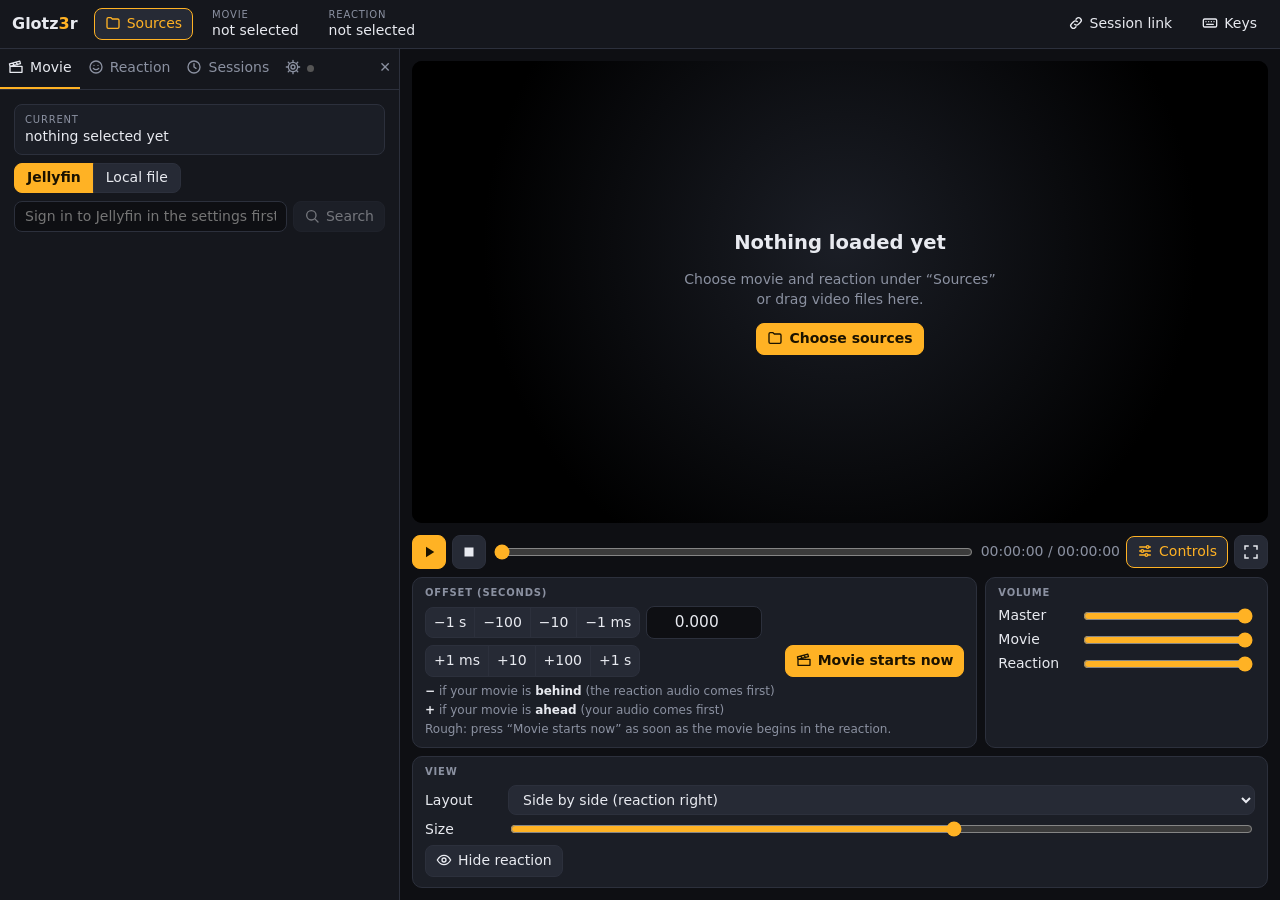
==== index.html @ e920d49f "Standalone-Executable, Gesamt-Lautstärke, Steuerung neu gruppiert - main.go: Go-Server mit eingebett" ====
<!doctype html>
<html lang="en">
<head>
<meta charset="utf-8">
<meta name="viewport" content="width=device-width, initial-scale=1">
<title>Glotz3r – Spectatorem spectantem specta</title>
<link rel="manifest" href="manifest.webmanifest">
<link rel="icon" href="icon.png?s=64">
<meta name="theme-color" content="#15171d">
<style>
  :root {
    color-scheme: dark; font: 14px/1.4 system-ui, sans-serif;
    --bg: #0e0f13; --panel: #15171d; --card: #1b1e26; --ctl: #262a35; --line: #2c303c;
    --text: #e8eaf0; --dim: #8b91a1; --accent: #ffb224;
  }
  * { box-sizing: border-box; }
  html, body { height: 100%; }
  /* Header on top, sources panel on the left (collapsible), stage above the control dock on the right */
  body { margin: 0; background: var(--bg); color: var(--text); display: grid;
    grid-template: "head head" auto "side stage" minmax(0, 1fr) "side dock" auto / auto minmax(0, 1fr); }
  [hidden] { display: none !important; }

  /* --- Controls --- */
  button, input, select { font: inherit; color: inherit; }
  button, select, input:not([type=range], [type=radio], [type=file]) { padding: 5px 10px; border: 1px solid var(--line); border-radius: 8px; background: var(--ctl); }
  input:not([type=range], [type=radio], [type=file]) { background: var(--bg); min-width: 0; }
  button, select, label { cursor: pointer; }
  button { white-space: nowrap; }
  button:hover, select:hover { background: #313644; }
  button:active { filter: brightness(1.5); transform: translateY(1px); }
  button:disabled, fieldset:disabled button { opacity: .45; cursor: default; }
  :focus-visible { outline: 2px solid var(--accent); outline-offset: 1px; }
  button.primary { background: var(--accent); border-color: var(--accent); color: #1a1200; font-weight: 600; }
  button.primary:hover { background: #ffc34f; }
  button.icon { display: inline-grid; place-content: center; width: 34px; height: 34px; padding: 0; }
  button.flat { background: none; border-color: transparent; }
  button.flat:hover { background: var(--ctl); }
  input[type=range] { accent-color: var(--accent); min-width: 0; }
  input[type=file] { max-width: 100%; }
  ::file-selector-button { font: inherit; color: inherit; padding: 5px 10px; margin-right: 8px; border: 1px solid var(--line); border-radius: 8px; background: var(--ctl); cursor: pointer; }
  /* Icons: CSS masks, so they survive text changes (language, JS) and take the text colour. Usage: data-i="name" */
  [data-i]::before { content: ''; display: inline-block; width: 1.15em; height: 1.15em; margin-right: 6px; vertical-align: -.22em; background: currentColor; -webkit-mask: var(--i) center / contain no-repeat; mask: var(--i) center / contain no-repeat; }
  [data-i=clap] { --i: url('data:image/svg+xml,<svg xmlns="http://www.w3.org/2000/svg" viewBox="0 0 24 24" fill="none" stroke="black" stroke-width="2" stroke-linecap="round" stroke-linejoin="round"><path d="M3 11h18v9H3zM3 11l-.8-3.8 15.5-4 1 3.8zM7 6.2l2.5 3.6M12 4.9l2.5 3.6"/></svg>'); }
  [data-i=link] { --i: url('data:image/svg+xml,<svg xmlns="http://www.w3.org/2000/svg" viewBox="0 0 24 24" fill="none" stroke="black" stroke-width="2" stroke-linecap="round" stroke-linejoin="round"><path d="M10 14a4 4 0 0 0 5.7 0l3-3a4 4 0 0 0-5.7-5.7l-1 1M14 10a4 4 0 0 0-5.7 0l-3 3a4 4 0 0 0 5.7 5.7l1-1"/></svg>'); }
  [data-i=keys] { --i: url('data:image/svg+xml,<svg xmlns="http://www.w3.org/2000/svg" viewBox="0 0 24 24" fill="none" stroke="black" stroke-width="2" stroke-linecap="round" stroke-linejoin="round"><rect x="2" y="6" width="20" height="12" rx="2"/><path d="M6 10h.01M10 10h.01M14 10h.01M18 10h.01M7 14h10"/></svg>'); }
  [data-i=folder] { --i: url('data:image/svg+xml,<svg xmlns="http://www.w3.org/2000/svg" viewBox="0 0 24 24" fill="none" stroke="black" stroke-width="2" stroke-linecap="round" stroke-linejoin="round"><path d="M3 6a2 2 0 0 1 2-2h4l2 2h8a2 2 0 0 1 2 2v10a2 2 0 0 1-2 2H5a2 2 0 0 1-2-2z"/></svg>'); }
  [data-i=sliders] { --i: url('data:image/svg+xml,<svg xmlns="http://www.w3.org/2000/svg" viewBox="0 0 24 24" fill="none" stroke="black" stroke-width="2" stroke-linecap="round" stroke-linejoin="round"><path d="M4 6h10M18 6h2M4 12h2M10 12h10M4 18h8M16 18h4"/><circle cx="16" cy="6" r="2"/><circle cx="8" cy="12" r="2"/><circle cx="14" cy="18" r="2"/></svg>'); }
  [data-i=eye] { --i: url('data:image/svg+xml,<svg xmlns="http://www.w3.org/2000/svg" viewBox="0 0 24 24" fill="none" stroke="black" stroke-width="2" stroke-linecap="round" stroke-linejoin="round"><path d="M2 12s4-7 10-7 10 7 10 7-4 7-10 7S2 12 2 12z"/><circle cx="12" cy="12" r="3"/></svg>'); }
  [data-i=search] { --i: url('data:image/svg+xml,<svg xmlns="http://www.w3.org/2000/svg" viewBox="0 0 24 24" fill="none" stroke="black" stroke-width="2" stroke-linecap="round" stroke-linejoin="round"><circle cx="11" cy="11" r="7"/><path d="M21 21l-4.3-4.3"/></svg>'); }
  [data-i=play] { --i: url('data:image/svg+xml,<svg xmlns="http://www.w3.org/2000/svg" viewBox="0 0 24 24" fill="none" stroke="black" stroke-width="2" stroke-linecap="round" stroke-linejoin="round"><path d="M7 4v16l13-8z"/></svg>'); }
  [data-i=gear] { --i: url('data:image/svg+xml,<svg xmlns="http://www.w3.org/2000/svg" viewBox="0 0 24 24" fill="none" stroke="black" stroke-width="2" stroke-linecap="round" stroke-linejoin="round"><circle cx="12" cy="12" r="3"/><circle cx="12" cy="12" r="7"/><path d="M12 2v3M12 19v3M2 12h3M19 12h3M4.9 4.9l2.2 2.2M16.9 16.9l2.2 2.2M4.9 19.1l2.2-2.2M16.9 7.1l2.2-2.2"/></svg>'); }
  [data-i=user] { --i: url('data:image/svg+xml,<svg xmlns="http://www.w3.org/2000/svg" viewBox="0 0 24 24" fill="none" stroke="black" stroke-width="2" stroke-linecap="round" stroke-linejoin="round"><circle cx="12" cy="8" r="4"/><path d="M4 21a8 8 0 0 1 16 0"/></svg>'); }
  [data-i=face] { --i: url('data:image/svg+xml,<svg xmlns="http://www.w3.org/2000/svg" viewBox="0 0 24 24" fill="none" stroke="black" stroke-width="2" stroke-linecap="round" stroke-linejoin="round"><circle cx="12" cy="12" r="9"/><path d="M8 14s1.5 2 4 2 4-2 4-2M9 9.5h.01M15 9.5h.01"/></svg>'); }
  [data-i=clock] { --i: url('data:image/svg+xml,<svg xmlns="http://www.w3.org/2000/svg" viewBox="0 0 24 24" fill="none" stroke="black" stroke-width="2" stroke-linecap="round" stroke-linejoin="round"><circle cx="12" cy="12" r="9"/><path d="M12 7v5l3 2"/></svg>'); }
  [data-i=bolt] { --i: url('data:image/svg+xml,<svg xmlns="http://www.w3.org/2000/svg" viewBox="0 0 24 24" fill="none" stroke="black" stroke-width="2" stroke-linecap="round" stroke-linejoin="round"><path d="M13 2L4 14h7l-1 8 9-12h-7z"/></svg>'); }
  [data-i=down] { --i: url('data:image/svg+xml,<svg xmlns="http://www.w3.org/2000/svg" viewBox="0 0 24 24" fill="none" stroke="black" stroke-width="2" stroke-linecap="round" stroke-linejoin="round"><path d="M12 4v12M6 11l6 6 6-6M5 21h14"/></svg>'); }
  [data-i=out] { --i: url('data:image/svg+xml,<svg xmlns="http://www.w3.org/2000/svg" viewBox="0 0 24 24" fill="none" stroke="black" stroke-width="2" stroke-linecap="round" stroke-linejoin="round"><path d="M9 4H5v16h4M15 8l4 4-4 4M19 12H9"/></svg>'); }
  [data-i]:empty::before { margin: 0; }
  kbd { padding: 1px 7px; border: 1px solid #555; border-radius: 4px; background: #2a2d36; font: inherit; }
  .bar { display: flex; flex-wrap: wrap; gap: 6px; align-items: center; margin: 8px 0; }
  .grow { flex: 1; }
  .hint { color: var(--dim); }
  .hint.bar { gap: 2px 18px; font-size: 12px; }
  .hint b { color: var(--text); }
  label { display: inline-flex; align-items: center; gap: 6px; }

  /* --- Header --- */
  header { grid-area: head; display: flex; align-items: center; gap: 8px; padding: 6px 12px; background: var(--panel); border-bottom: 1px solid var(--line); }
  .brand { font-size: 16px; margin-right: 8px; white-space: nowrap; }
  .brand span { color: var(--accent); }
  .chip { display: flex; flex-direction: column; align-items: flex-start; min-width: 0; max-width: 30vw; padding: 2px 10px; line-height: 1.25; text-align: left; }
  .chip small { color: var(--dim); font-size: 10px; text-transform: uppercase; letter-spacing: .08em; }
  .chip b { max-width: 100%; overflow: hidden; text-overflow: ellipsis; white-space: nowrap; font-weight: 500; }
  body.panel #panelBtn { border-color: var(--accent); color: var(--accent); }
  #lang { display: flex; gap: 6px; }
  #lang button { display: inline-flex; align-items: center; gap: 8px; }
  #lang button.on { border-color: var(--accent); color: var(--accent); }
  #lang svg { border-radius: 2px; }
  .pane h3 { margin: 14px 0 6px; font-size: 10px; font-weight: 600; text-transform: uppercase; letter-spacing: .08em; color: var(--dim); }

  /* --- Sources panel --- */
  #setup { grid-area: side; display: none; flex-direction: column; width: 400px; min-height: 0; background: var(--panel); border-right: 1px solid var(--line); }
  body.panel #setup { display: flex; }
  .tabs { display: flex; border-bottom: 1px solid var(--line); }
  .tabs button { border: 0; border-bottom: 2px solid transparent; border-radius: 0; background: none; padding: 9px 8px; color: var(--dim); }
  .tabs button:hover { color: var(--text); background: none; }
  .tabs button.on { color: var(--text); border-bottom-color: var(--accent); }
  .tabs .dot { display: inline-block; width: 7px; height: 7px; border-radius: 50%; background: #555; }
  body.jf-in .tabs .dot { background: #4cc38a; }
  .pane { flex: 1; min-height: 0; overflow: auto; padding: 6px 14px 14px; }
  .now { display: block; padding: 8px 10px; border-radius: 8px; background: var(--card); border: 1px solid var(--line); }
  .now small { display: block; color: var(--dim); font-size: 10px; text-transform: uppercase; letter-spacing: .08em; }
  .srcs { gap: 0; }
  .srcs label { padding: 4px 12px; border: 1px solid var(--line); margin-left: -1px; background: var(--ctl); }
  .srcs label:first-child { border-radius: 8px 0 0 8px; margin-left: 0; }
  .srcs label:last-child { border-radius: 0 8px 8px 0; }
  .srcs label:has(:checked) { background: var(--accent); border-color: var(--accent); color: #1a1200; font-weight: 600; }
  .srcs input { position: absolute; opacity: 0; pointer-events: none; }
  fieldset { margin: 0; padding: 0; border: 0; min-width: 0; }
  .jf .q, .yt { flex: 1; }
  #jfLogin { display: grid; gap: 8px; margin: 10px 0; }
  .results span, #sessions span, .tree span { display: flex; gap: 6px; align-items: center; margin: 3px 0; }
  .results button, .tree button { padding: 1px 8px; flex: none; }
  .results:not(:empty) { padding-bottom: 8px; margin-bottom: 8px; border-bottom: 1px solid var(--line); }
  /* Jellyfin tree: nested <details>, content is loaded when a node is opened */
  .tree details > :not(summary) { margin-left: 18px; }
  .tree summary { cursor: pointer; padding: 4px 6px; border-radius: 6px; }
  .tree summary:hover { background: var(--ctl); }
  #sessions:empty::before { content: 'Noch keine.'; color: var(--dim); }
  #sessions span { flex-wrap: wrap; padding: 8px 0; margin: 0; border-bottom: 1px solid var(--line); }

  /* --- Stage --- */
  #stage { grid-area: stage; display: flex; gap: 4px; margin: 12px 12px 0; min-height: 0; background: #000; border-radius: 10px; overflow: hidden; position: relative; }
  #stage:fullscreen { height: 100%; margin: 0; border-radius: 0; }
  #movie { flex: 1; min-width: 0; height: 100%; }
  #reaction { width: 30%; height: 100%; }
  #rvideo, #ytbox, #ytbox iframe { display: block; width: 100%; height: 100%; border: 0; }
  /* Layout templates: the reaction width always comes from the "Size" slider */
  #stage[data-layout="side-left"] #reaction { order: -1; }
  #stage[data-layout^="pip"] { display: block; }
  #stage[data-layout^="pip"] #reaction { position: absolute; height: auto; aspect-ratio: 16 / 9; background: #000; border-radius: 8px; overflow: hidden; box-shadow: 0 0 0 1px #fff2, 0 6px 24px #000c; }
  #stage[data-layout="pip-br"] #reaction { right: 2%; bottom: 3%; }
  #stage[data-layout="pip-bl"] #reaction { left: 2%; bottom: 3%; }
  #stage[data-layout="pip-tr"] #reaction { right: 2%; top: 3%; }
  #stage[data-layout="pip-tl"] #reaction { left: 2%; top: 3%; }
  /* Reaction picture hidden: 1 px instead of display:none, so audio (YouTube too) reliably keeps playing */
  #stage.rhide #reaction { position: absolute !important; width: 1px !important; height: 1px !important; opacity: 0; pointer-events: none; }
  #rhidden { position: absolute; top: 8px; right: 8px; z-index: 1; padding: 4px; background: none; border: 0; color: #fff; opacity: .3; line-height: 0; }
  #rhidden:hover { opacity: .9; background: none; }
  #empty { position: absolute; inset: 0; display: grid; place-content: center; text-align: center; color: var(--dim); background: radial-gradient(circle at 50% 40%, #1b1e26, #000 70%); }
  #empty b { font-size: 1.4em; color: var(--text); }
  #toast { position: absolute; top: 8%; left: 50%; transform: translateX(-50%); z-index: 3; padding: 8px 16px; background: #000c; border: 1px solid #555; border-radius: 10px; font-size: 1.2em; pointer-events: none; text-align: center; backdrop-filter: blur(6px); }
  #keys { position: absolute; inset: 0; margin: auto; width: fit-content; height: fit-content; padding: 16px 24px; background: #000c; border: 1px solid #555; border-radius: 10px; z-index: 2; backdrop-filter: blur(6px); }
  #keys td { padding: 4px 10px; }
  #drop { position: absolute; inset: 0; display: flex; z-index: 4; }
  #drop div { flex: 1; display: grid; place-content: center; text-align: center; font-size: 1.5em; background: #000c; border: 3px dashed #777; }
  #drop div.over { background: #3a2a00cc; border-color: var(--accent); }
  #drop small { display: block; font-size: .6em; color: var(--dim); }

  /* --- Control dock --- */
  #dock { grid-area: dock; padding: 4px 12px 12px; }
  /* Message: sits at the bottom of the stage (visible in fullscreen too), dismissible, disappears on its own */
  #msg { position: absolute; left: 50%; bottom: 14px; transform: translateX(-50%); z-index: 3; display: flex; align-items: flex-start; gap: 8px; width: max-content; max-width: min(90%, 640px); padding: 8px 8px 8px 14px; background: #1b1e26f2; border: 1px solid #555; border-left: 3px solid #ff8a8a; border-radius: 10px; box-shadow: 0 6px 24px #000a; }
  #msgText { padding: 3px 0; }
  #msgClose { padding: 2px 8px; }
  #seek { flex: 1; min-width: 120px; }
  #toggle .pause, body.playing #toggle .play { display: none; }
  body.playing #toggle .pause { display: block; }
  #drift, #time { font-variant-numeric: tabular-nums; color: var(--dim); } /* equal-width digits so nothing wobbles */
  #drift { display: inline-block; min-width: 8.5em; }
  #panels { display: flex; flex-wrap: wrap; gap: 8px; }
  body.compact #panels { display: none; }
  body:not(.compact) #more { border-color: var(--accent); color: var(--accent); }
  .card { flex: 1 1 230px; padding: 8px 12px 10px; background: var(--card); border: 1px solid var(--line); border-radius: 10px; }
  .card.wide { flex: 2 1 460px; }
  .card h3 { margin: 0 0 6px; font-size: 10px; font-weight: 600; text-transform: uppercase; letter-spacing: .08em; color: var(--dim); }
  .card .bar { margin: 6px 0 0; }
  .card label { display: grid; grid-template-columns: 5.5em minmax(0, 1fr); margin-top: 4px; }
  .seg { display: inline-flex; }
  .seg button { border-radius: 0; margin-left: -1px; padding: 5px 8px; }
  .seg button:first-child { border-radius: 8px 0 0 8px; margin-left: 0; }
  .seg button:last-child { border-radius: 0 8px 8px 0; }
  #offset { width: 7.5em; text-align: center; font-variant-numeric: tabular-nums; font-size: 1.1em; }

  @media (max-width: 900px) { /* narrow: the panel overlays the stage instead of pushing it aside */
    #setup { position: fixed; inset: 0 auto 0 0; z-index: 5; width: min(400px, 100vw); box-shadow: 8px 0 32px #000a; }
    .chip { max-width: 22vw; }
  }
</style>
</head>
<body>
<header>
  <b class="brand" title="Spectatorem spectantem specta">Glotz<span>3</span>r</b>
  <button id="panelBtn" data-i="folder" title="Show / hide sources panel" data-t>Sources</button>
  <button class="chip flat" data-tab="movie"><small data-t>Movie</small><b data-now="movie" data-t>not selected</b></button>
  <button class="chip flat" data-tab="reaction"><small>Reaction</small><b data-now="reaction" data-t>not selected</b></button>
  <span class="grow"></span>
  <button id="link" data-i="link" class="flat" title="Copy link with sources, offset and position" data-t>Session link</button>
  <button id="help" data-i="keys" class="flat" title="Keyboard shortcuts (H)" data-t>Keys</button>
</header>

<aside id="setup">
  <nav class="tabs">
    <button data-tab="movie" data-i="clap" data-t>Movie</button>
    <button data-tab="reaction" data-i="face">Reaction</button>
    <button data-tab="sessions" data-i="clock">Sessions</button>
    <button data-tab="jf" data-i="gear" title="Settings: Jellyfin account and language"><i class="dot"></i></button>
    <span class="grow"></span>
    <button id="panelClose" title="Close panel">✕</button>
  </nav>
  <section class="pane slot" data-pane="movie" data-slot="movie">
    <div class="bar"><span class="now grow"><small data-t>Current</small><span data-now="movie" data-t>nothing selected yet</span></span></div>
    <div class="bar srcs">
      <label><input type="radio" name="srcMovie" value="jf" checked> Jellyfin</label>
      <label><input type="radio" name="srcMovie" value="file"> <span data-t>Local file</span></label>
    </div>
    <fieldset class="bar jf" data-src="jf" disabled>
      <input class="q">
      <button class="search" data-i="search" data-t>Search</button>
    </fieldset>
    <div class="results" data-src="jf"></div>
    <div class="tree" data-src="jf"></div>
    <div class="bar" data-src="file">
      <input type="file" accept="video/*">
      <span class="hint" data-t>or drag a file onto the video area</span>
    </div>
  </section>
  <section class="pane slot" data-pane="reaction" data-slot="reaction">
    <div class="bar"><span class="now grow"><small data-t>Current</small><span data-now="reaction" data-t>nothing selected yet</span></span></div>
    <div class="bar srcs">
      <label><input type="radio" name="srcReaction" value="jf" checked> Jellyfin</label>
      <label><input type="radio" name="srcReaction" value="yt"> YouTube</label>
      <label><input type="radio" name="srcReaction" value="file"> <span data-t>Local file</span></label>
    </div>
    <fieldset class="bar jf" data-src="jf" disabled>
      <input class="q">
      <button class="search" data-i="search" data-t>Search</button>
    </fieldset>
    <div class="results" data-src="jf"></div>
    <div class="tree" data-src="jf"></div>
    <div class="bar" data-src="yt">
      <input class="yt" placeholder="YouTube link">
      <button class="ytLoad" data-i="down" data-t>Load</button>
      <span class="hint" data-t>or drag a link onto the video area</span>
    </div>
    <div class="bar" data-src="file">
      <input type="file" accept="video/*">
      <span class="hint" data-t>or drag a file onto the video area</span>
    </div>
  </section>
  <section class="pane" data-pane="sessions">
    <p class="hint" data-t>Offset and position are saved automatically per reaction in this browser.</p>
    <div id="sessions"></div>
  </section>
  <section class="pane" data-pane="jf">
    <div id="installBox" hidden>
      <h3>App</h3>
      <button id="install" data-i="down" data-t>Install as app</button>
      <p class="hint" data-t>Afterwards Glotz3r starts like a program of its own – even without the server running.</p>
    </div>
    <h3 data-t>Language</h3>
    <div id="lang"></div>
    <h3 data-t>Jellyfin account</h3>
    <form id="jfLogin">
      <input id="server" placeholder="http://jellyfin:8096">
      <input id="user" placeholder="Username" autocomplete="username" required>
      <input id="pw" type="password" placeholder="Password" autocomplete="current-password">
      <button class="primary" data-i="user" data-t>Sign in</button>
      <button type="button" id="qc" data-i="bolt">Quick Connect</button>
      <b id="qcCode"></b>
    </form>
    <div class="bar" id="jfUser" hidden>
      <span class="grow"><span data-t>Signed in as</span> <b id="who"></b></span>
      <button id="logout" data-i="out" data-t>Sign out</button>
    </div>
  </section>
</aside>

<div id="stage" data-layout="side">
  <video id="movie"></video>
  <div id="reaction">
    <video id="rvideo"></video>
    <div id="ytbox" hidden><div id="yt"></div></div>
  </div>
  <div id="empty"><div>
    <b data-t>Nothing loaded yet</b>
    <p data-t>Choose movie and reaction under “Sources”<br>or drag video files here.</p>
    <button class="primary" data-tab="movie" data-i="folder" data-t>Choose sources</button>
  </div></div>
  <button id="rhidden" hidden title="Reaction picture hidden, audio keeps playing – click or press V to show it"><svg viewBox="0 0 24 24" width="18" height="18" fill="none" stroke="currentColor" stroke-width="2"><path d="M4 15v-3a8 8 0 0 1 16 0v3"/><rect x="3" y="14" width="4" height="6" rx="1"/><rect x="17" y="14" width="4" height="6" rx="1"/></svg></button>
  <div id="toast" hidden></div>
  <div id="msg" hidden><span id="msgText"></span><button id="msgClose" class="flat" title="Dismiss message">✕</button></div>
  <div id="drop" hidden>
    <div data-as="movie" data-t>Drop movie here<small>video file</small></div>
    <div data-as="reaction" data-t>Drop reaction here<small>video file or YouTube link</small></div>
  </div>
  <table id="keys" hidden>
    <tr><td><kbd data-t>Space</kbd></td><td>Play / Pause</td></tr>
    <tr><td><kbd>⏯</kbd> <kbd>⏹</kbd></td><td data-t>Media keys: play / pause, stop</td></tr>
    <tr><td><kbd>,</kbd> <kbd>.</kbd></td><td>Offset −/+ 10 ms</td></tr>
    <tr><td><kbd>-</kbd> <kbd>+</kbd></td><td>Offset −/+ 100 ms</td></tr>
    <tr><td><kbd>R</kbd></td><td data-t>Movie starts now (reset offset)</td></tr>
    <tr><td><kbd>L</kbd></td><td data-t>Next layout</td></tr>
    <tr><td><kbd>V</kbd></td><td data-t>Hide / show reaction picture (audio keeps playing)</td></tr>
    <tr><td><kbd>F</kbd></td><td data-t>Fullscreen on / off</td></tr>
    <tr><td><kbd>H</kbd> <kbd>?</kbd></td><td data-t>Show / hide this overview</td></tr>
  </table>
</div>

<footer id="dock">
  <div class="bar">
    <button id="toggle" class="icon primary" title="Play / pause (Space)">
      <svg class="play" viewBox="0 0 24 24" width="18" height="18" fill="currentColor"><path d="M8 5v14l11-7z"/></svg>
      <svg class="pause" viewBox="0 0 24 24" width="18" height="18" fill="currentColor"><path d="M6 5h4v14H6zM14 5h4v14h-4z"/></svg>
    </button>
    <button id="stop" class="icon" title="Stop"><svg viewBox="0 0 24 24" width="18" height="18" fill="currentColor"><path d="M6 6h12v12H6z"/></svg></button>
    <input id="seek" type="range" min="0" max="0" step="0.1" value="0">
    <span id="time">0:00:00</span>
    <button id="more" data-i="sliders" title="Show / hide controls for offset, volume and view" data-t>Controls</button>
    <button id="fs" class="icon" title="Fullscreen (F)"><svg viewBox="0 0 24 24" width="18" height="18" fill="none" stroke="currentColor" stroke-width="2"><path d="M4 9V4h5M20 9V4h-5M4 15v5h5M20 15v5h-5"/></svg></button>
  </div>
  <div id="panels">
    <section class="card wide">
      <h3 title="Offset = reaction time at which the movie is at 0:00" data-t>Offset (seconds)</h3>
      <div class="bar">
        <span class="seg"><button data-d="-1">−1 s</button><button data-d="-0.1">−100</button><button data-d="-0.01">−10</button><button data-d="-0.001">−1 ms</button></span>
        <input id="offset" type="number" step="0.001" value="0.000">
        <span class="seg"><button data-d="0.001">+1 ms</button><button data-d="0.01">+10</button><button data-d="0.1">+100</button><button data-d="1">+1 s</button></span>
        <span id="drift"></span>
        <span class="grow"></span>
        <button id="restart" data-i="clap" class="primary" title="Key R" data-t>Movie starts now</button>
      </div>
      <div class="bar hint">
        <span data-t><b>−</b> if your movie is <b>behind</b> (the reaction audio comes first)</span>
        <span data-t><b>+</b> if your movie is <b>ahead</b> (your audio comes first)</span>
        <span data-t>Rough: press “Movie starts now” as soon as the movie begins in the reaction.</span>
      </div>
    </section>
    <section class="card">
      <h3 data-t>Volume</h3>
      <label><span data-t>Master</span> <input id="volMaster" type="range" min="0" max="1" step="0.05" value="1"></label>
      <label><span data-t>Movie</span> <input id="volMovie" type="range" min="0" max="1" step="0.05" value="1"></label>
      <label>Reaction <input id="volReaction" type="range" min="0" max="1" step="0.05" value="1"></label>
    </section>
    <section class="card">
      <h3 data-t>View</h3>
      <label>Layout <select id="layout" title="Key L">
        <option value="side" data-t>Side by side (reaction right)</option>
        <option value="side-left" data-t>Side by side (reaction left)</option>
        <option value="pip-br" data-t>Picture-in-picture bottom right</option>
        <option value="pip-bl" data-t>Picture-in-picture bottom left</option>
        <option value="pip-tr" data-t>Picture-in-picture top right</option>
        <option value="pip-tl" data-t>Picture-in-picture top left</option>
      </select></label>
      <label><span data-t>Size</span> <input id="size" type="range" min="0" max="50" value="30"></label>
      <div class="bar"><button id="hideR" data-i="eye" title="Key V">Hide reaction</button></div>
    </section>
  </div>
</footer>

<script>
const $ = id => document.getElementById(id);

// --- i18n ---
// The source text is English; the English text is also the key. New language = entry in LANGS + dictionary in I18N.
// Static texts: elements with data-t (content) plus all title/placeholder attributes. In code: t('Text {0}', value).
const LANGS = { // flag: [viewBox, SVG content]
  de: { name: 'Deutsch', flag: ['0 0 5 3', '<path d="M0 0h5v3H0z"/><path fill="#d00" d="M0 1h5v2H0z"/><path fill="#fc0" d="M0 2h5v1H0z"/>'] },
  en: { name: 'English', flag: ['0 0 60 30', '<path fill="#012169" d="M0 0h60v30H0z"/><path stroke="#fff" stroke-width="6" d="M0 0l60 30M60 0L0 30"/><path stroke="#c8102e" stroke-width="2" d="M0 0l60 30M60 0L0 30"/><path stroke="#fff" stroke-width="10" d="M30 0v30M0 15h60"/><path stroke="#c8102e" stroke-width="6" d="M30 0v30M0 15h60"/>'] },
};
const I18N = { de: {
  // Header & panel
  'Sources': 'Quellen', 'Movie': 'Film', 'not selected': 'nicht gewählt', 'Keys': 'Tasten', 'Session link': 'Session-Link',
  'Show / hide sources panel': 'Quellen-Panel ein- / ausblenden', 'Copy link with sources, offset and position': 'Link mit Quellen, Offset und Position kopieren',
  'Keyboard shortcuts (H)': 'Tastenübersicht (H)', 'Close panel': 'Panel schließen', 'Dismiss message': 'Meldung schließen',
  'Current': 'Aktuell', 'nothing selected yet': 'noch nichts gewählt', 'Local file': 'Lokale Datei', 'Search': 'Suchen', 'Load': 'Laden',
  'YouTube link': 'YouTube-Link', 'or drag a file onto the video area': 'oder Datei auf den Videobereich ziehen',
  'or drag a link onto the video area': 'oder Link auf den Videobereich ziehen',
  'Offset and position are saved automatically per reaction in this browser.': 'Offset und Position werden pro Reaction automatisch in diesem Browser gespeichert.',
  'Username': 'Benutzername', 'Password': 'Passwort', 'Sign in': 'Anmelden', 'Signed in as': 'Angemeldet als', 'Sign out': 'Abmelden',
  'Install as app': 'Als App installieren', 'Afterwards Glotz3r starts like a program of its own – even without the server running.': 'Danach startet Glotz3r wie ein eigenes Programm – auch ohne laufenden Server.',
  'Title, Jellyfin id or link…': 'Titel, Jellyfin-Id oder -Link…', 'Sign in to Jellyfin in the settings first': 'Erst in den Einstellungen bei Jellyfin anmelden',
  'Language': 'Sprache', 'Jellyfin account': 'Jellyfin-Konto', 'Settings: Jellyfin account and language': 'Einstellungen: Jellyfin-Konto und Sprache',
  'Select': 'Auswählen', '(empty)': '(leer)', 'Load more ({0} of {1})': 'Weitere laden ({0} von {1})', 'Resume': 'Fortsetzen', 'at': 'bei',
  // Stage
  'Nothing loaded yet': 'Noch nichts geladen',
  'Choose movie and reaction under “Sources”<br>or drag video files here.': 'Film und Reaction unter „Quellen“ wählen<br>oder Videodateien hierher ziehen.',
  'Choose sources': 'Quellen wählen',
  'Reaction picture hidden, audio keeps playing – click or press V to show it': 'Reaction-Bild ausgeblendet, Ton läuft – klicken oder Taste V zum Einblenden',
  'Drop movie here<small>video file</small>': 'Film hier ablegen<small>Videodatei</small>',
  'Drop reaction here<small>video file or YouTube link</small>': 'Reaction hier ablegen<small>Videodatei oder YouTube-Link</small>',
  'Space': 'Leertaste', 'Media keys: play / pause, stop': 'Media-Tasten: Play / Pause, Stopp',
  'Movie starts now (reset offset)': 'Film startet jetzt (Offset neu setzen)', 'Next layout': 'Nächstes Layout',
  'Hide / show reaction picture (audio keeps playing)': 'Reaction-Bild aus- / einblenden (Ton läuft weiter)',
  'Fullscreen on / off': 'Vollbild an / aus', 'Show / hide this overview': 'Diese Übersicht ein- / ausblenden',
  // Control dock
  'Play / pause (Space)': 'Play / Pause (Leertaste)', 'Stop': 'Stopp', 'Fullscreen (F)': 'Vollbild (F)', 'Controls': 'Regler',
  'Show / hide controls for offset, volume and view': 'Regler für Offset, Lautstärke und Ansicht ein- / ausblenden',
  'Offset (seconds)': 'Offset (Sekunden)', 'Offset = reaction time at which the movie is at 0:00': 'Offset = Reaction-Zeit, zu der der Film bei 0:00 steht',
  'Movie starts now': 'Film startet jetzt', 'Key R': 'Taste R', 'Key L': 'Taste L', 'Key V': 'Taste V',
  '<b>−</b> if your movie is <b>behind</b> (the reaction audio comes first)': '<b>−</b> wenn dein Film <b>hinterherhinkt</b> (Ton der Reaction kommt zuerst)',
  '<b>+</b> if your movie is <b>ahead</b> (your audio comes first)': '<b>+</b> wenn dein Film <b>voraus</b> ist (dein Ton kommt zuerst)',
  'Rough: press “Movie starts now” as soon as the movie begins in the reaction.': 'Grob: „Film startet jetzt“ drücken, sobald der Film in der Reaction beginnt.',
  'Volume': 'Lautstärke', 'Master': 'Gesamt', 'View': 'Ansicht', 'Size': 'Größe',
  'Side by side (reaction right)': 'Nebeneinander (Reaction rechts)', 'Side by side (reaction left)': 'Nebeneinander (Reaction links)',
  'Picture-in-picture bottom right': 'Bild-in-Bild unten rechts', 'Picture-in-picture bottom left': 'Bild-in-Bild unten links',
  'Picture-in-picture top right': 'Bild-in-Bild oben rechts', 'Picture-in-picture top left': 'Bild-in-Bild oben links',
  'Show reaction': 'Reaction einblenden', 'Hide reaction': 'Reaction ausblenden',
  'Reaction picture hidden': 'Reaction-Bild ausgeblendet', 'Reaction picture shown': 'Reaction-Bild eingeblendet',
  // Messages
  'YouTube API not reachable': 'YouTube-API nicht erreichbar', 'YouTube error {0}': 'YouTube-Fehler {0}',
  ': embedding not allowed (video restricted, or page not served via http/https).': ': Einbetten nicht erlaubt (Video gesperrt, oder Seite läuft nicht über http/https).',
  'Video cannot be played (codec/container not supported by the browser?)': 'Video kann nicht abgespielt werden (Codec/Container vom Browser nicht unterstützt?)',
  'hls.js could not be loaded': 'hls.js nicht ladbar', 'transcoded by server': 'vom Server umgewandelt', 'direct': 'direkt',
  '{0}: stream error ({1})': '{0}: Stream-Fehler ({1})',
  'Please sign in to Jellyfin and choose the movie “{0}”.': 'Bitte bei Jellyfin anmelden und den Film „{0}“ wählen.',
  'Please choose the movie file “{0}”.': 'Bitte Film-Datei „{0}“ wählen.',
  'No YouTube link recognised.': 'Kein YouTube-Link erkannt.', 'Only a video file works as the movie.': 'Als Film geht nur eine Videodatei.',
  'Please sign in to Jellyfin – the session resumes automatically afterwards.': 'Bitte bei Jellyfin anmelden – die Session wird danach automatisch fortgesetzt.',
  'Please choose the reaction file “{0}” – offset & position are then applied.': 'Bitte Reaction-Datei „{0}“ wählen – Offset & Position werden dann übernommen.',
  'Session link copied to clipboard.': 'Session-Link in die Zwischenablage kopiert.', 'Copy session link:': 'Session-Link kopieren:',
  'Load movie and reaction first.': 'Erst Film und Reaction laden.', 'Session link is invalid.': 'Session-Link ist ungültig.',
  'Jellyfin address {0} taken from the session link.': 'Jellyfin-Adresse {0} aus dem Session-Link übernommen.',
  'The session link belongs to the Jellyfin server {0}, but you are signed in to {1}.': 'Der Session-Link gehört zum Jellyfin-Server {0}, angemeldet bist du bei {1}.',
  'Jellyfin returned no playable source{0}.': 'Jellyfin liefert keine abspielbare Quelle{0}.',
  'Format not supported by the browser and Jellyfin offers no transcoding.': 'Format wird vom Browser nicht unterstützt und Jellyfin bietet keine Umwandlung an.',
  'Please enter the Jellyfin address.': 'Bitte Jellyfin-Adresse eintragen.',
  'Wrong credentials or sign-in expired.': 'Zugangsdaten falsch oder Anmeldung abgelaufen.',
  'Jellyfin sign-in: {0}': 'Jellyfin-Anmeldung: {0}', 'Quick Connect is not enabled on the Jellyfin server.': 'Quick Connect ist auf dem Jellyfin-Server nicht aktiviert.',
  'Code {0} – enter it in Jellyfin under Settings → Quick Connect': 'Code {0} – in Jellyfin unter Einstellungen → Quick Connect eingeben',
  'Nothing found.': 'Nichts gefunden.', 'Jellyfin search failed: {0}': 'Jellyfin-Suche fehlgeschlagen: {0}',
} };
let lang = 'en';
try { lang = localStorage.rwLang || navigator.language.slice(0, 2); } catch {}
if (!LANGS[lang]) lang = 'en';
const tr = s => I18N[lang]?.[s] ?? s;
function t(s, ...a) {
  if (lang !== 'en' && !(s in I18N[lang])) console.warn('i18n: missing translation', lang, s);
  return tr(s).replace(/\{(\d)\}/g, (_, i) => a[i]);
}
function translateDom() { // remember the original (English) on the element during the first pass
  document.documentElement.lang = lang;
  for (const el of document.querySelectorAll('[data-t]')) el.innerHTML = t(el._t ??= el.innerHTML.trim());
  for (const a of ['title', 'placeholder']) for (const el of document.querySelectorAll(`[${a}]`)) el[a] = tr((el._ta ??= {})[a] ??= el.getAttribute(a));
}
function setLang(l) {
  lang = l; try { localStorage.rwLang = lang; } catch {}
  for (const b of $('lang').children) b.classList.toggle('on', b.dataset.lang === lang);
  // ponytail: Jellyfin tree rows that are already expanded keep their language until they are reloaded
  translateDom(); showCurrent(); renderSessions(); renderLogin(); setReactionHidden($('stage').classList.contains('rhide'));
}
for (const [l, { name, flag }] of Object.entries(LANGS)) { // flags as SVG: Windows renders flag emoji as letters only
  const b = document.createElement('button');
  b.dataset.lang = l; b.onclick = () => setLang(l);
  b.innerHTML = `<svg viewBox="${flag[0]}" width="22" height="14" preserveAspectRatio="none">${flag[1]}</svg>${name}`;
  b.classList.toggle('on', l === lang);
  $('lang').append(b);
}
translateDom();
let toastTimer;
function toast(t) { // short feedback on top of the video, visible in fullscreen too
  $('toast').textContent = t; $('toast').hidden = false;
  clearTimeout(toastTimer); toastTimer = setTimeout(() => $('toast').hidden = true, 2000);
}
let msgTimer;
function msg(t) { // notice/error: stays for 12 s or until dismissed
  $('msgText').textContent = t; $('msg').hidden = !t;
  clearTimeout(msgTimer); if (t) msgTimer = setTimeout(() => $('msg').hidden = true, 12000);
}
$('msgClose').onclick = () => msg('');
const S = $('movie'), V = $('rvideo');

// --- YouTube as reaction ---
// Adapter exposing the subset of HTMLMediaElement that sync() and friends use
const ytApi = () => ytApi.p ??= new Promise((res, rej) => {
  window.onYouTubeIframeAPIReady = res;
  document.head.append(Object.assign(document.createElement('script'), {
    src: 'https://www.youtube.com/iframe_api', onerror: () => rej(new Error(t('YouTube API not reachable'))),
  }));
});
const Y = {
  player: null, state: -1, start: 0,
  clock: null, // video time − performance.now() in s; getCurrentTime() alone only updates ~4×/s
  async load(id, start) {
    this.start = start; this.state = -1; this.clock = null;
    await ytApi();
    this.player ??= await new Promise(res => {
      const p = new YT.Player('yt', {
        width: '100%', height: '100%', playerVars: { playsinline: 1, rel: 0 },
        events: {
          onReady: () => res(p),
          onStateChange: e => this.onState(e.data),
          onError: e => msg(t('YouTube error {0}', e.data) + ([101, 150, 153].includes(e.data) ? t(': embedding not allowed (video restricted, or page not served via http/https).') : '')),
        },
      });
    });
    applyVolume();
    this.player.cueVideoById(id, start);
  },
  onState(s) { // -1 unstarted, 0 ended, 1 playing, 2 paused, 3 buffering, 5 cued
    this.state = s;
    this.clock = s === 1 ? this.player.getCurrentTime() - performance.now() / 1000 : null;
    const title = this.player.getVideoData?.().title;
    if (title && cur.reaction?.yt) { cur.reaction.name = title; updateMeta(); showCurrent(); }
    if (M === this) { correcting = true; sync(); }
  },
  get started() { return this.player && this.state !== -1 && this.state !== 5; },
  get paused() { return this.state !== 1; }, // buffering counts as paused so the movie waits
  get currentTime() {
    if (!this.started) return this.start;
    return this.clock == null ? this.player.getCurrentTime() : this.clock + performance.now() / 1000;
  },
  set currentTime(t) { this.start = t; this.clock = null; this.player?.seekTo(t, true); },
  get duration() { return this.player?.getDuration?.() || NaN; },
  get readyState() { return this.player && this.state !== -1 ? 1 : 0; },
  seeking: false,
  set volume(v) { this.player?.setVolume(v * 100); },
  play() { this.player?.playVideo(); return Promise.resolve(); },
  pause() { this.player?.pauseVideo(); },
};
// The player reports its time via postMessage; timestamping on receipt and smoothing yields a ms-accurate clock.
// ponytail: assumes 1× speed; factor the rate into the clock if other YouTube speeds are needed
addEventListener('message', e => {
  if (e.origin !== 'https://www.youtube.com' || typeof e.data !== 'string' || Y.state !== 1) return;
  let d; try { d = JSON.parse(e.data); } catch { return; }
  const t = d.info?.currentTime;
  if (d.event !== 'infoDelivery' || t == null) return;
  const c = t - performance.now() / 1000;
  Y.clock = Y.clock != null && Math.abs(c - Y.clock) < 0.1 ? Y.clock + 0.1 * (c - Y.clock) : c; // jump > 100 ms = seek
});

// --- Sync ---
let M = V; // master = reaction (continuous timeline; <video> or YouTube), the movie follows
let offset = 0;

function sync(force) {
  if (S.seeking || !S.src) return;
  const t = M.currentTime - offset;
  if (t < 0 || t > (S.duration || Infinity)) { // movie not started yet / already over
    S.pause();
    if (t < 0 && S.currentTime) S.currentTime = 0;
    return;
  }
  const drift = S.currentTime - t, abs = Math.abs(drift); // drift > 0: the movie is ahead
  $('drift').textContent = `Drift ${Math.round(drift * 1000)} ms`;
  if (force || abs > (M.paused ? 0.001 : 0.5)) {
    // Seek exactly while paused. While playing, lead by the most recently measured seek duration,
    // otherwise the movie lags again after rebuffering and seeks once more (stutter).
    seekAt = performance.now();
    S.currentTime = t + (M.paused ? 0 : lead);
    correcting = true;
    setRate(1);
  } else if (!M.paused && S.readyState >= 3) {
    // Change the rate rarely and in fixed steps: every change disturbs the movie's audio output.
    // Correction starts above 40 ms (or after an offset change/seek) and ends below 5 ms.
    if (abs > 0.04) correcting = true;
    if (abs < 0.005) correcting = false;
    setRate(correcting ? 1 - Math.sign(drift) * (abs > 0.1 ? 0.08 : 0.03) : 1);
  }
  if (M.paused) S.pause(); else if (S.paused) S.play().catch(e => msg(e.message));
}
let correcting = true, lead = 0, seekAt = 0;
const setRate = r => { if (S.playbackRate !== r) S.playbackRate = r; };
S.addEventListener('seeked', () => { if (seekAt) lead = Math.min(3, (performance.now() - seekAt) / 1000); seekAt = 0; });
['play', 'pause', 'seeked'].forEach(e => V.addEventListener(e, () => { if (M === V) { correcting = true; sync(e === 'seeked'); } }));

const fmt = s => new Date(s * 1000).toISOString().slice(11, 19);
setInterval(() => {
  sync();
  const dur = M.duration || 0;
  $('seek').max = dur;
  if (!$('seek').matches(':active')) $('seek').value = M.currentTime;
  $('time').textContent = `${fmt(M.currentTime)} / ${fmt(dur)}`;
  document.body.classList.toggle('playing', !M.paused); // play/pause icon
  if (ms) ms.playbackState = M.paused ? 'paused' : 'playing'; // otherwise it counts as "paused" while the movie waits for the intro to end
}, 100);
$('seek').onchange = e => M.currentTime = +e.target.value;

function setOffset(v) {
  offset = Math.round(v * 1000) / 1000;
  $('offset').value = offset.toFixed(3);
  correcting = true; // approach the new offset to within a few ms right away
  sync();
}
$('offset').onchange = e => setOffset(+e.target.value || 0);
const nudge = d => { setOffset(offset + d); toast(`Offset ${offset.toFixed(3)} s`); };
document.querySelectorAll('[data-d]').forEach(b => b.onclick = () => nudge(+b.dataset.d));
const restart = () => { setOffset(M.currentTime); toast(`${t('Movie starts now')} · Offset ${offset.toFixed(3)} s`); }; // movie 0:00 = current reaction time
$('restart').onclick = restart;

const toggle = () => M.paused ? M.play().catch(e => msg(e.message)) : M.pause();
const stop = () => { M.pause(); M.currentTime = 0; };
$('toggle').onclick = toggle;
$('stop').onclick = stop;

// Media keys / OS media controls: always control the master, the movie follows via sync()
const ms = navigator.mediaSession;
if (ms) {
  ms.setActionHandler('play', () => M.play());
  ms.setActionHandler('pause', () => M.pause());
  ms.setActionHandler('stop', stop);
  ms.setActionHandler('seekbackward', e => M.currentTime -= e.seekOffset || 10);
  ms.setActionHandler('seekforward', e => M.currentTime += e.seekOffset || 10);
}
function updateMeta() {
  if (ms) ms.metadata = new MediaMetadata({ title: cur.movie?.name || 'Glotz3r', artist: cur.reaction?.name || '' });
}
// Volume: master slider × individual slider; positions are stored in the browser
const vols = ['volMaster', 'volMovie', 'volReaction'].map($);
function applyVolume() {
  const [m, f, r] = vols.map(v => +v.value);
  S.volume = m * f; V.volume = Y.volume = m * r;
}
try { JSON.parse(localStorage.rwVol || '[]').forEach((v, i) => { if (vols[i] && v >= 0 && v <= 1) vols[i].value = v; }); } catch {}
for (const v of vols) v.oninput = () => { applyVolume(); try { localStorage.rwVol = JSON.stringify(vols.map(v => +v.value)); } catch {} };
applyVolume();
$('size').oninput = e => $('reaction').style.width = e.target.value + '%';
const fullscreen = () => document.fullscreenElement ? document.exitFullscreen() : $('stage').requestFullscreen();
$('fs').onclick = fullscreen;
const help = () => $('keys').hidden = !$('keys').hidden;
$('help').onclick = $('keys').onclick = help;

function setLayout(l) {
  $('stage').dataset.layout = $('layout').value = l;
  try { localStorage.rwLayout = l; } catch {}
}
function setReactionHidden(h) {
  $('stage').classList.toggle('rhide', h);
  $('rhidden').hidden = !h;
  $('hideR').textContent = t(h ? 'Show reaction' : 'Hide reaction');
  try { localStorage.rwHideReaction = h ? '1' : ''; } catch {}
}
const toggleReaction = () => { setReactionHidden(!$('stage').classList.contains('rhide')); toast(t($('stage').classList.contains('rhide') ? 'Reaction picture hidden' : 'Reaction picture shown')); };
$('hideR').onclick = $('rhidden').onclick = toggleReaction;
try { setReactionHidden(!!localStorage.rwHideReaction); } catch {}

const layouts = [...$('layout').options].map(o => o.value);
const nextLayout = () => setLayout(layouts[(layouts.indexOf($('layout').value) + 1) % layouts.length]);
$('layout').onchange = e => setLayout(e.target.value);
try { if (layouts.includes(localStorage.rwLayout)) setLayout(localStorage.rwLayout); } catch {}

document.addEventListener('keydown', e => {
  if (/text|number|select|password/.test(e.target.type) || e.ctrlKey || e.metaKey || e.altKey) return; // leave Ctrl+R, Ctrl+V etc. to the browser
  const d = { ',': -0.01, '.': 0.01, '-': -0.1, '+': 0.1 }[e.key];
  if (d) nudge(d);
  else if (e.key === 'r' || e.key === 'R') restart();
  else if (e.key === 'l' || e.key === 'L') { nextLayout(); toast($('layout').selectedOptions[0].text); }
  else if (e.key === 'v' || e.key === 'V') toggleReaction();
  else if (e.key === 'f' || e.key === 'F') fullscreen();
  else if (e.key === 'h' || e.key === 'H' || e.key === '?') help();
  else if (e.key === ' ') { e.preventDefault(); toggle(); }
});

const btn = (text, fn, icon) => { const b = document.createElement('button'); b.textContent = text; b.onclick = fn; if (icon) b.dataset.i = icon; return b; };
const row = (...kids) => { const r = document.createElement('span'); r.append(...kids); return r; };

// --- Sources & sessions ---
// source = { key, name, id?, yt? }; key = 'jf:<Jellyfin id>', 'yt:<video id>' or 'file:<name>:<size>'
const cur = {};
for (const v of [V, S]) v.onerror = () => v.src && msg(`${v === S ? t('Movie') : 'Reaction'}: ${t('Video cannot be played (codec/container not supported by the browser?)')}`);

// Load a source into a <video>: local files directly; for Jellyfin the server decides (PlaybackInfo)
// whether the browser can play the file directly or whether it is transcoded to an HLS stream.
const playMode = {};
const hlsLib = () => hlsLib.p ??= new Promise((res, rej) => document.head.append(Object.assign(document.createElement('script'), {
  src: 'https://cdn.jsdelivr.net/npm/hls.js@1/dist/hls.min.js', onload: res, onerror: () => rej(new Error(t('hls.js could not be loaded'))),
})));
async function setSource(v, item, fileUrl) {
  const slot = v === S ? 'movie' : 'reaction';
  v._hls?.destroy(); v._hls = null; playMode[slot] = '';
  try {
    const { url, hls } = item.id ? await jfSource(item.id) : { url: fileUrl };
    if (cur[slot] !== item) return; // something else has been selected in the meantime
    if (item.id) playMode[slot] = hls ? 'transcoded by server' : 'direct';
    showCurrent();
    if (!hls || !window.MediaSource) return void (v.src = url); // without MediaSource (Safari) the browser plays HLS natively
    await hlsLib();
    v._hls = new Hls();
    v._hls.on(Hls.Events.ERROR, (_, d) => d.fatal && msg(t('{0}: stream error ({1})', item.name, d.details)));
    v._hls.loadSource(url); v._hls.attachMedia(v);
  } catch (e) { msg(`${item.name}: ${e.message}`); }
}

function loadMovie(src, item) { cur.movie = item; msg(''); updateMeta(); showCurrent('movie'); setSource(S, item, src); }
function loadReaction(item, src) { // a saved session for this reaction is applied automatically
  const s = sessions()[item.key];
  M.pause();
  M = item.yt ? Y : V;
  V.hidden = !!item.yt; $('ytbox').hidden = !item.yt;
  cur.reaction = item; msg(''); updateMeta(); showCurrent('reaction');
  if (item.yt) {
    V._hls?.destroy(); V._hls = null; V.removeAttribute('src'); V.load();
    Y.load(item.yt, s?.pos || 0).catch(e => msg(e.message));
  } else {
    setSource(V, item, src);
    if (s) V.addEventListener('loadedmetadata', () => V.currentTime = s.pos, { once: true });
  }
  if (!s) return;
  setOffset(s.offset);
  if (cur.movie?.key === s.movie.key) return;
  if (s.movie.id && loggedIn()) loadMovie(null, s.movie);
  else msg(t(s.movie.id ? 'Please sign in to Jellyfin and choose the movie “{0}”.' : 'Please choose the movie file “{0}”.', s.movie.name));
}
const fileItem = f => ({ key: `file:${f.name}:${f.size}`, name: f.name });

const ytId = url => url.trim().match(/(?:v=|youtu\.be\/|shorts\/|embed\/|live\/)([\w-]{11})|^([\w-]{11})$/)?.slice(1).find(Boolean);
const loadYt = id => id ? loadReaction({ key: `yt:${id}`, name: `YouTube ${id}`, yt: id }) : msg(t('No YouTube link recognised.'));

// Source selection: one block each for movie and reaction; exactly one source type is shown per block
const slots = [...document.querySelectorAll('.slot')];
const srcType = item => item.yt ? 'yt' : item.id ? 'jf' : 'file';
const srcLabel = type => ({ jf: 'Jellyfin', yt: 'YouTube' })[type] ?? t('Local file');
function showSrc(box, type) {
  box.querySelector(`input[type=radio][value=${type}]`).checked = true;
  for (const el of box.querySelectorAll('[data-src]')) el.hidden = el.dataset.src !== type;
}
function showCurrent(slot) { // the "Current" line shows what is actually loaded – whether via selection, drop or session
  for (const box of slots) {
    const item = cur[box.dataset.slot];
    if (!item) continue;
    $('empty').hidden = true;
    for (const el of document.querySelectorAll(`[data-now=${box.dataset.slot}]`)) el.textContent = `${item.name} (${srcLabel(srcType(item))}${playMode[box.dataset.slot] ? ', ' + t(playMode[box.dataset.slot]) : ''})`;
    if (box.dataset.slot === slot) showSrc(box, srcType(item)); // only switch on load, not on title updates
  }
}
for (const box of slots) {
  const pick = box.pick = (item, src) => box.dataset.slot === 'movie' ? loadMovie(src, item) : loadReaction(item, src);
  const yt = box.querySelector('.yt');
  showSrc(box, 'jf');
  box.querySelectorAll('input[type=radio]').forEach(r => r.onchange = () => showSrc(box, r.value));
  box.querySelector('input[type=file]').onchange = e => { const f = e.target.files[0]; if (f) pick(fileItem(f), URL.createObjectURL(f)); };
  box.querySelector('.q').onkeydown = e => { if (e.key === 'Enter') search(box, pick); }; // no return value: false would discard the keystroke
  box.querySelector('.search').onclick = () => search(box, pick);
  if (yt) {
    yt.onkeydown = e => { if (e.key === 'Enter') loadYt(ytId(yt.value)); };
    box.querySelector('.ytLoad').onclick = () => loadYt(ytId(yt.value));
  }
}

// Drag & drop: drag a file (or YouTube link) onto the movie or reaction half of the stage
let dropTimer;
const dropZone = e => e.target.closest?.('#drop [data-as]');
addEventListener('dragover', e => {
  if (!['Files', 'text/uri-list'].some(t => e.dataTransfer.types.includes(t))) return; // e.g. selected text from an input field
  e.preventDefault();
  $('drop').hidden = false;
  for (const z of $('drop').children) z.classList.toggle('over', z === dropZone(e));
  clearTimeout(dropTimer); // dragover fires continuously; once it stops, the pointer has left the page
  dropTimer = setTimeout(() => $('drop').hidden = true, 600);
});
addEventListener('drop', e => {
  e.preventDefault(); // otherwise the browser opens the file instead of the page
  $('drop').hidden = true;
  const as = dropZone(e)?.dataset.as, f = e.dataTransfer.files[0];
  if (!as) return;
  if (f && as === 'movie') loadMovie(URL.createObjectURL(f), fileItem(f));
  else if (f) loadReaction(fileItem(f), URL.createObjectURL(f));
  else if (as === 'reaction') loadYt(ytId(e.dataTransfer.getData('text/uri-list') || e.dataTransfer.getData('text/plain')));
  else msg(t('Only a video file works as the movie.'));
});

// ponytail: sessions live only in this browser's localStorage; export/Jellyfin sync once multiple devices are needed
function sessions() { try { return JSON.parse(localStorage.rwSessions || '{}'); } catch { return {}; } }
function storeSessions(all) { try { localStorage.rwSessions = JSON.stringify(all); } catch {} }

let pending; // session waiting for the Jellyfin sign-in
function openSession(s) {
  const r = s.reaction;
  if ((r.id || s.movie.id) && !loggedIn()) {
    pending = s;
    setPanel(true, 'jf');
    return msg(t('Please sign in to Jellyfin – the session resumes automatically afterwards.'));
  }
  if (r.yt || r.id) loadReaction(r);
  else msg(t('Please choose the reaction file “{0}” – offset & position are then applied.', r.name));
}
const current = () => ({ movie: cur.movie, reaction: cur.reaction, offset, pos: M.currentTime, at: Date.now() });
setInterval(() => { // autosave: offset + position per reaction
  if (!cur.movie || !cur.reaction || M.readyState < 1 || M.seeking) return;
  const all = sessions();
  all[cur.reaction.key] = current();
  storeSessions(all);
}, 2000);

// --- Session link: sources, offset and position in the URL hash; for Jellyfin sources also the server address, never the access token ---
function sessionLink(s) {
  const p = new URLSearchParams({ m: s.movie.key, mn: s.movie.name, r: s.reaction.key, rn: s.reaction.name, o: s.offset, t: s.pos.toFixed(1) });
  if ((s.movie.id || s.reaction.id) && base() !== '/') p.set('s', base());
  return `${location.href.split('#')[0]}#${p}`;
}
async function copyLink(s) {
  const url = sessionLink(s);
  try { await navigator.clipboard.writeText(url); msg(t('Session link copied to clipboard.')); }
  catch { prompt(t('Copy session link:'), url); } // the Clipboard API is only available via https/localhost
}
$('link').onclick = () => cur.movie && cur.reaction ? copyLink(current()) : msg(t('Load movie and reaction first.'));

function itemFromKey(key, name) { // link content is untrusted input: only let known shapes through
  const [, type, rest] = key?.match(/^(jf|yt|file):(.+)$/) || [];
  if (type === 'jf' && /^[\w-]+$/.test(rest)) return { key, name, id: rest };
  if (type === 'yt' && /^[\w-]{11}$/.test(rest)) return { key, name, yt: rest };
  if (type === 'file') return { key, name };
}
function openLink() {
  const p = new URLSearchParams(location.hash.slice(1));
  const movie = itemFromKey(p.get('m'), p.get('mn') || t('Movie')), reaction = itemFromKey(p.get('r'), p.get('rn') || 'Reaction');
  if (!location.hash.includes('r=')) return;
  history.replaceState(null, '', location.href.split('#')[0]); // otherwise a reload resets the position to the link's state
  if (!movie || !reaction) return msg(t('Session link is invalid.'));
  const s = { movie, reaction, offset: +p.get('o') || 0, pos: Math.max(0, +p.get('t') || 0), at: Date.now() };
  const all = sessions(); all[reaction.key] = s; storeSessions(all);
  renderSessions();
  // Server address from the link (untrusted input): http(s) only, only adopted when not signed in,
  // and always shown – the password is sent to this address afterwards.
  let srv = ''; try { const u = new URL(p.get('s')); if (/^https?:$/.test(u.protocol)) srv = u.href.replace(/\/*$/, '/'); } catch {}
  if (srv && !configServer && srv !== base()) {
    if (loggedIn()) return msg(t('The session link belongs to the Jellyfin server {0}, but you are signed in to {1}.', srv, base()));
    $('server').value = srv; $('server').onchange();
    openSession(s);
    return msg(t('Jellyfin address {0} taken from the session link.', srv) + ' ' + $('msgText').textContent);
  }
  openSession(s);
}

function renderSessions() {
  const all = sessions();
  $('sessions').replaceChildren(...Object.entries(all).sort((a, b) => b[1].at - a[1].at).map(([k, s]) => row(
    btn(t('Resume'), () => openSession(s), 'play'),
    btn('', () => copyLink(s), 'link'),
    btn('✕', () => { delete all[k]; storeSessions(all); renderSessions(); }),
    `${s.reaction.name} ↔ ${s.movie.name} · Offset ${s.offset.toFixed(3)} s · ${t('at')} ${fmt(s.pos)}`,
  )));
}

// --- UI state: panel open?, which tab?, controls collapsed? – stored in the browser ---
const ui = (key, def) => { try { return localStorage['rwUi' + key] ?? def; } catch { return def; } };
function setUi(key, v) { try { localStorage['rwUi' + key] = v; } catch {} }
function setPanel(open, tab = ui('Tab', 'movie')) {
  document.body.classList.toggle('panel', open); setUi('Panel', open ? '1' : '');
  setUi('Tab', tab);
  for (const b of document.querySelectorAll('.tabs [data-tab]')) b.classList.toggle('on', b.dataset.tab === tab);
  for (const p of document.querySelectorAll('[data-pane]')) p.hidden = p.dataset.pane !== tab;
  renderSessions();
}
document.querySelectorAll('[data-tab]').forEach(b => b.onclick = () => setPanel(true, b.dataset.tab));
$('panelBtn').onclick = () => setPanel(!document.body.classList.contains('panel'));
$('panelClose').onclick = () => setPanel(false);
$('more').onclick = () => setUi('Compact', document.body.classList.toggle('compact') ? '1' : '');
document.body.classList.toggle('compact', !!ui('Compact', ''));
setPanel(!!ui('Panel', '1')); // open on the first visit

// --- Jellyfin ---
// The server address comes from the deployment (config.json, see main.go: -jellyfin / JELLYFIN_URL) or else from the input field.
// Sign-in with the user's own Jellyfin account; only the token is stored, never the password.
let configServer = '';
let jf = {}; // { server, token, userId, name }
let deviceId = 'glotz3r';
try {
  jf = JSON.parse(localStorage.rwJf || '{}');
  $('server').value = localStorage.jfServer || '';
  deviceId = localStorage.rwDevice ||= crypto.randomUUID?.() ?? Math.random().toString(36).slice(2);
} catch {}
const base = () => (configServer || $('server').value).trim().replace(/\/*$/, '/');
const loggedIn = () => !!jf.token && jf.server === base();

// What this browser can play itself; Jellyfin transcodes everything else to H.264/AAC as HLS
const can = type => !!document.createElement('video').canPlayType(type);
const deviceProfile = () => ({
  MaxStreamingBitrate: 120000000,
  DirectPlayProfiles: [
    { Type: 'Video', Container: 'mp4,m4v,mov', AudioCodec: 'aac,mp3,opus,flac',
      VideoCodec: ['h264', 'vp9', can('video/mp4; codecs="hvc1.1.6.L120.90"') && 'hevc', can('video/mp4; codecs="av01.0.08M.08"') && 'av1'].filter(Boolean).join() },
    { Type: 'Video', Container: 'webm', VideoCodec: 'vp8,vp9,av1', AudioCodec: 'opus,vorbis' },
  ],
  TranscodingProfiles: [{ Type: 'Video', Container: 'ts', Protocol: 'hls', Context: 'Streaming', VideoCodec: 'h264', AudioCodec: 'aac', MaxAudioChannels: '2', MinSegments: 1, BreakOnNonKeyFrames: false }],
  CodecProfiles: [{ Type: 'Video', Codec: 'h264', Conditions: [{ Condition: 'LessThanEqual', Property: 'VideoBitDepth', Value: '8', IsRequired: false }] }], // no browser plays 10-bit H.264
  ContainerProfiles: [], SubtitleProfiles: [],
});
// ponytail: transcoding is not stopped actively; Jellyfin cleans it up itself once no more segments are requested
async function jfSource(id) {
  const info = await api(`Items/${id}/PlaybackInfo?userId=${jf.userId}`, { method: 'POST', body: JSON.stringify({
    UserId: jf.userId, DeviceProfile: deviceProfile(), MaxStreamingBitrate: 120000000,
    EnableDirectPlay: true, EnableDirectStream: true, EnableTranscoding: true, AutoOpenLiveStream: true,
  }) });
  const src = info.MediaSources?.[0];
  if (!src) throw new Error(t('Jellyfin returned no playable source{0}.', info.ErrorCode ? ` (${info.ErrorCode})` : ''));
  if (src.SupportsDirectPlay || src.SupportsDirectStream) {
    return { url: `${base()}Videos/${id}/stream?static=true&mediaSourceId=${encodeURIComponent(src.Id)}&ApiKey=${encodeURIComponent(jf.token)}` };
  }
  if (!src.TranscodingUrl) throw new Error(t('Format not supported by the browser and Jellyfin offers no transcoding.'));
  return { url: base() + src.TranscodingUrl.replace(/^\//, ''), hls: true };
}

async function api(path, opts = {}) {
  if (base() === '/') throw new Error(t('Please enter the Jellyfin address.'));
  const auth = `MediaBrowser Client="Glotz3r", Device="Browser", DeviceId="${deviceId}", Version="1.0"` + (loggedIn() ? `, Token="${jf.token}"` : '');
  const r = await fetch(new URL(path, base()), { ...opts, headers: { 'Content-Type': 'application/json', Authorization: auth } });
  if (r.status === 401 && loggedIn()) setLogin({}); // token expired or revoked
  if (!r.ok) throw new Error(r.status === 401 ? t('Wrong credentials or sign-in expired.') : `HTTP ${r.status}`);
  return r.status === 204 ? null : r.json();
}
function setLogin(auth) {
  jf = auth.AccessToken ? { server: base(), token: auth.AccessToken, userId: auth.User.Id, name: auth.User.Name } : {};
  try { localStorage.rwJf = JSON.stringify(jf); } catch {}
  renderLogin();
  if (loggedIn() && pending) { const s = pending; pending = null; openSession(s); }
}
function renderLogin() {
  $('jfLogin').hidden = loggedIn(); $('jfUser').hidden = !loggedIn();
  $('server').hidden = !!configServer;
  $('who').textContent = jf.name || '';
  document.body.classList.toggle('jf-in', loggedIn()); // dot on the settings tab
  for (const box of slots) {
    box.querySelector('.jf').disabled = !loggedIn();
    box.querySelector('.q').placeholder = t(loggedIn() ? 'Title, Jellyfin id or link…' : 'Sign in to Jellyfin in the settings first');
    if (!loggedIn()) box.querySelector('.results').replaceChildren();
    const tree = box.querySelector('.tree'), who = loggedIn() ? jf.token : '';
    if (tree.dataset.who !== who) { // rebuild only on sign-in/sign-out, otherwise keep expanded branches
      tree.dataset.who = who;
      tree.replaceChildren();
      if (who) loadTree(tree, null, box.pick);
    }
  }
}
$('server').onchange = () => { try { localStorage.jfServer = $('server').value.trim(); } catch {} renderLogin(); };

$('jfLogin').onsubmit = async e => {
  e.preventDefault();
  try {
    setLogin(await api('Users/AuthenticateByName', { method: 'POST', body: JSON.stringify({ Username: $('user').value, Pw: $('pw').value }) }));
    $('pw').value = ''; msg('');
  } catch (e) { msg(t('Jellyfin sign-in: {0}', e.message)); }
};

let qcTimer;
const qcStop = () => { clearInterval(qcTimer); $('qcCode').textContent = ''; };
$('qc').onclick = async () => {
  qcStop();
  try {
    if (!await api('QuickConnect/Enabled')) return msg(t('Quick Connect is not enabled on the Jellyfin server.'));
    const { Secret, Code } = await api('QuickConnect/Initiate', { method: 'POST' })
      .catch(() => api('QuickConnect/Initiate')); // Jellyfin < 10.9 expects GET
    msg('');
    $('qcCode').textContent = t('Code {0} – enter it in Jellyfin under Settings → Quick Connect', Code);
    qcTimer = setInterval(async () => {
      try {
        if (!(await api(`QuickConnect/Connect?secret=${encodeURIComponent(Secret)}`)).Authenticated) return;
        qcStop();
        setLogin(await api('Users/AuthenticateWithQuickConnect', { method: 'POST', body: JSON.stringify({ Secret }) }));
      } catch (e) { qcStop(); msg(`Quick Connect: ${e.message}`); }
    }, 3000);
  } catch (e) { msg(`Quick Connect: ${e.message}`); }
};
$('logout').onclick = () => { api('Sessions/Logout', { method: 'POST' }).catch(() => {}); setLogin({}); };

// Jellyfin id directly (32 hex characters or GUID) or from a Jellyfin link (…details?id=…)
const jfId = q => q.match(/[?&]id=([0-9a-f-]{32,36})/i)?.[1] ?? (/^[0-9a-f-]{32,36}$/i.test(q) ? q : null);
const pad2 = n => String(n ?? 0).padStart(2, '0');
const jfName = it => it.SeriesName
  ? `${it.SeriesName} S${pad2(it.ParentIndexNumber)}E${pad2(it.IndexNumber)} – ${it.Name}`
  : `${it.Name}${it.ProductionYear ? ` (${it.ProductionYear})` : ''}`;
const jfItem = it => ({ key: `jf:${it.Id}`, name: jfName(it), id: it.Id });

// Tree: libraries → movies or series → season → episode. parentId null = the user's libraries.
const noVideo = ['music', 'books', 'photos', 'livetv', 'playlists'];
async function loadTree(el, parentId, pick, start = 0) {
  try {
    const { Items, TotalRecordCount } = parentId
      ? await api(`Items?${new URLSearchParams({ userId: jf.userId, parentId, SortBy: 'IsFolder,SortName', StartIndex: start, Limit: 200 })}`)
      : await api(`UserViews?userId=${jf.userId}`);
    el.querySelector(':scope > .more')?.remove();
    el.append(...Items.filter(it => !noVideo.includes(it.CollectionType)).map(it => {
      if (!it.IsFolder) { // playable; inside a season the episode number is enough as a label
        if (it.MediaType !== 'Video') return '';
        return row(btn(t('Select'), () => pick(jfItem(it))), it.Type === 'Episode' ? `${it.IndexNumber ?? '?'}. ${it.Name}` : jfName(it));
      }
      const d = document.createElement('details'), sum = document.createElement('summary');
      sum.textContent = it.Name + (it.ProductionYear ? ` (${it.ProductionYear})` : '');
      d.append(sum);
      d.ontoggle = () => { if (d.open && !d.dataset.loaded) { d.dataset.loaded = 1; loadTree(d, it.Id, pick); } };
      return d;
    }));
    if (parentId && !TotalRecordCount) el.append(row(t('(empty)')));
    if (parentId && start + Items.length < TotalRecordCount) {
      const more = row(btn(t('Load more ({0} of {1})', start + Items.length, TotalRecordCount), () => loadTree(el, parentId, pick, start + Items.length)));
      more.className = 'more';
      el.append(more);
    }
  } catch (e) {
    delete el.dataset.loaded; // retry the next time it is opened
    msg(`Jellyfin: ${e.message}`);
  }
}

async function search(box, pick) {
  const q = box.querySelector('.q').value.trim(), id = jfId(q);
  const params = new URLSearchParams({
    userId: jf.userId,
    ...(id ? { ids: id } : { searchTerm: q, Recursive: true, Limit: 25, IncludeItemTypes: 'Movie,Episode,Video' }),
  });
  try {
    const { Items } = await api(`Items?${params}`);
    box.querySelector('.results').replaceChildren(...Items.map(it => row(btn(t('Select'), () => pick(jfItem(it))), jfName(it))));
    msg(Items.length ? '' : t('Nothing found.'));
  } catch (e) { msg(t('Jellyfin search failed: {0}', e.message)); }
}

// --- Installable as an app (PWA): sw.js keeps the page cached so it starts without the server running ---
navigator.serviceWorker?.register('sw.js').catch(() => {});
let installPrompt;
addEventListener('beforeinstallprompt', e => { e.preventDefault(); installPrompt = e; $('installBox').hidden = false; }); // the browser offers installation
addEventListener('appinstalled', () => $('installBox').hidden = true);
$('install').onclick = () => installPrompt?.prompt();

// Start: read the deployment configuration first, then show the sign-in state and open a session link if present
fetch('config.json').then(r => r.json()).then(c => configServer = c.jellyfin || '').catch(() => {}).finally(() => {
  renderLogin();
  addEventListener('hashchange', openLink);
  openLink();
});
</script>
</body>
</html>
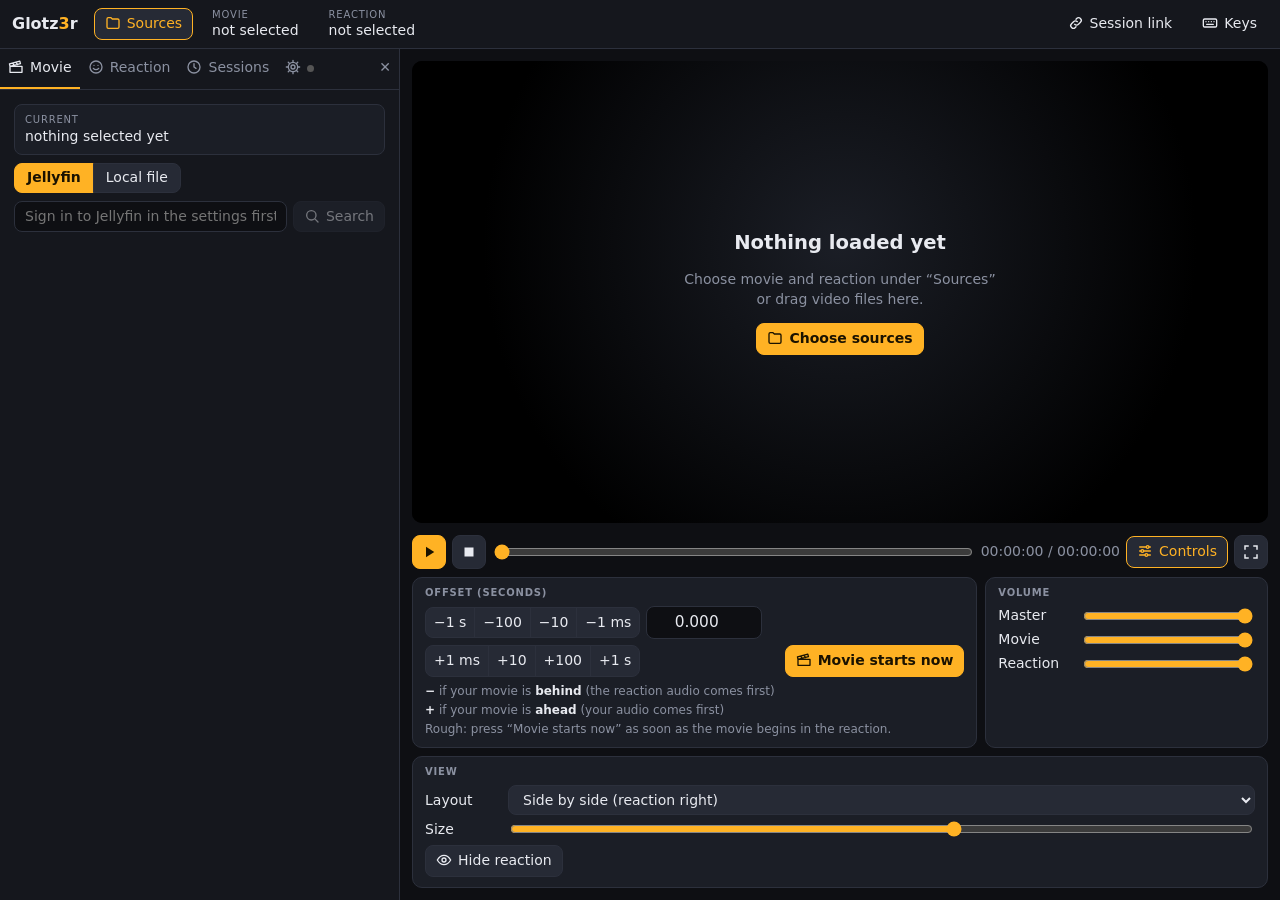
==== commit c7db1931: "Add screenshot to README, translate empty sessions hint Co-Authored-By: Claude Opus 5.5 <noreply@ant" ====
--- a/index.html
+++ b/index.html
@@ -106,7 +106,7 @@
   .tree details > :not(summary) { margin-left: 18px; }
   .tree summary { cursor: pointer; padding: 4px 6px; border-radius: 6px; }
   .tree summary:hover { background: var(--ctl); }
-  #sessions:empty::before { content: 'Noch keine.'; color: var(--dim); }
+  #sessions:empty::before { content: attr(data-empty); color: var(--dim); }
   #sessions span { flex-wrap: wrap; padding: 8px 0; margin: 0; border-bottom: 1px solid var(--line); }
 
   /* --- Stage --- */
@@ -361,7 +361,7 @@
   'Install as app': 'Als App installieren', 'Afterwards Glotz3r starts like a program of its own – even without the server running.': 'Danach startet Glotz3r wie ein eigenes Programm – auch ohne laufenden Server.',
   'Title, Jellyfin id or link…': 'Titel, Jellyfin-Id oder -Link…', 'Sign in to Jellyfin in the settings first': 'Erst in den Einstellungen bei Jellyfin anmelden',
   'Language': 'Sprache', 'Jellyfin account': 'Jellyfin-Konto', 'Settings: Jellyfin account and language': 'Einstellungen: Jellyfin-Konto und Sprache',
-  'Select': 'Auswählen', '(empty)': '(leer)', 'Load more ({0} of {1})': 'Weitere laden ({0} von {1})', 'Resume': 'Fortsetzen', 'at': 'bei',
+  'Select': 'Auswählen', '(empty)': '(leer)', 'Load more ({0} of {1})': 'Weitere laden ({0} von {1})', 'Resume': 'Fortsetzen', 'None yet.': 'Noch keine.', 'at': 'bei',
   // Stage
   'Nothing loaded yet': 'Noch nichts geladen',
   'Choose movie and reaction under “Sources”<br>or drag video files here.': 'Film und Reaction unter „Quellen“ wählen<br>oder Videodateien hierher ziehen.',
@@ -804,6 +804,7 @@
 
 function renderSessions() {
   const all = sessions();
+  $('sessions').dataset.empty = t('None yet.');
   $('sessions').replaceChildren(...Object.entries(all).sort((a, b) => b[1].at - a[1].at).map(([k, s]) => row(
     btn(t('Resume'), () => openSession(s), 'play'),
     btn('', () => copyLink(s), 'link'),
